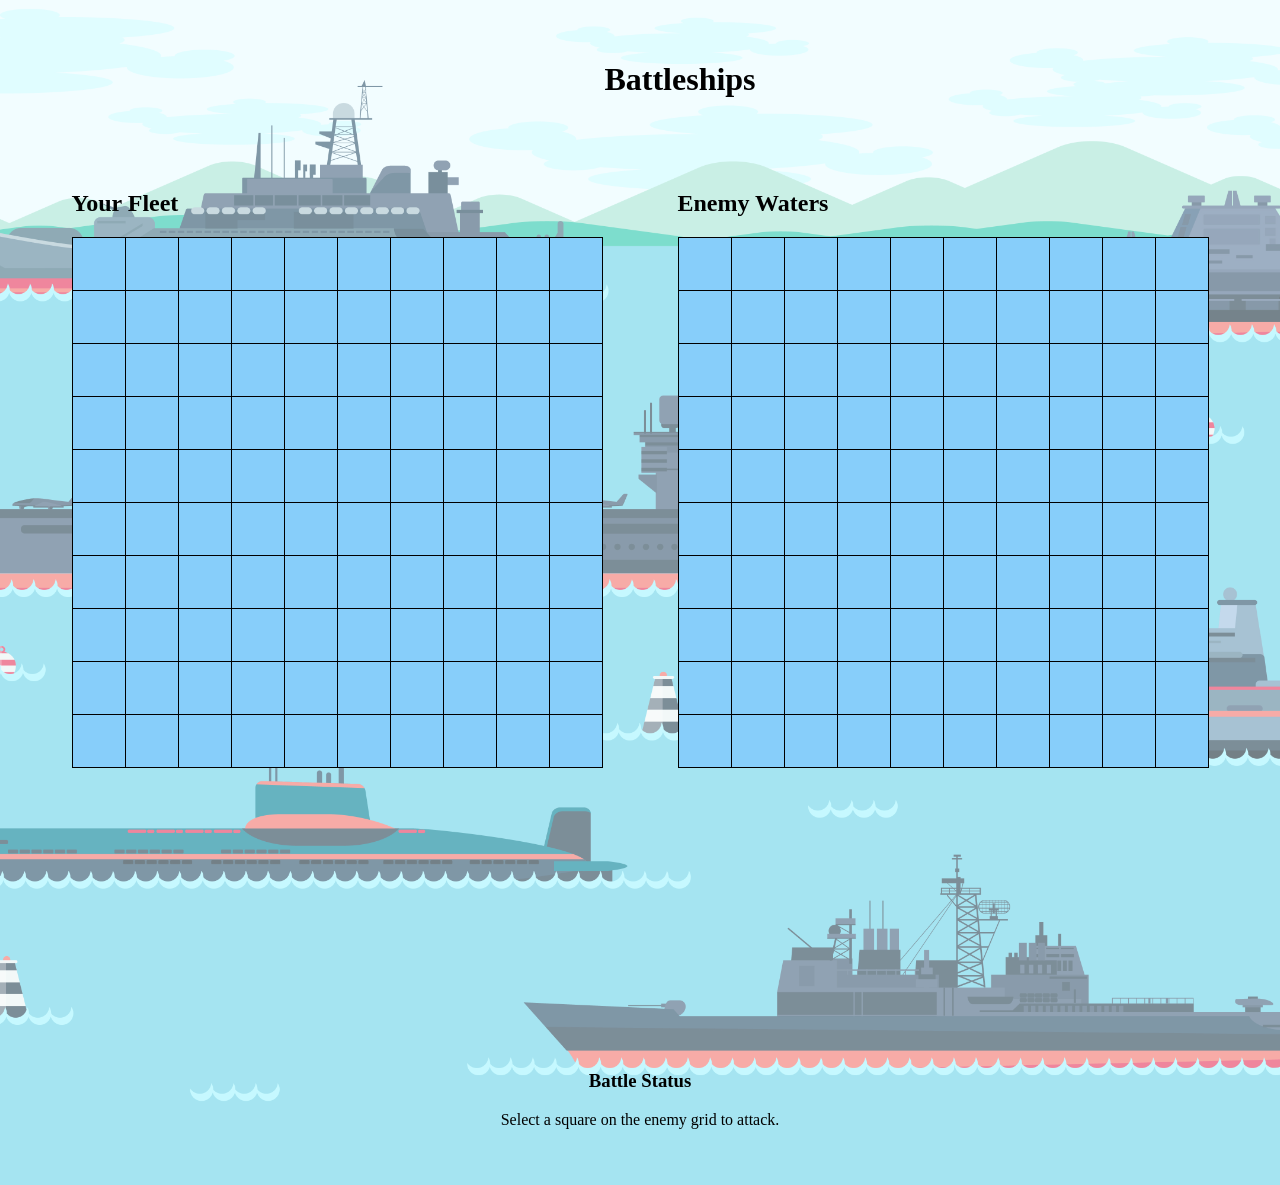
==== battle.html @ 04859f62 "added enemey board and battle page" ====
<!DOCTYPE html>
<html lang="en">
<head>
    <meta charset="UTF-8">
    <meta name="viewport" content="width=device-width, initial-scale=1.0">
    <title>Battle | Battleships</title>

    <link rel="stylesheet" href="assets/css/style.css">
</head>

<body class="battle-page">

    <header>
        <h1>Battleships</h1>
    </header>

    <main>

        <section id="battle-container">

            <div class="board-container">

                <h2>Your Fleet</h2>

                <table id="player-board">
                    <tbody>

                        <tr>
                            <td data-row="0" data-col="0"></td>
                            <td data-row="0" data-col="1"></td>
                            <td data-row="0" data-col="2"></td>
                            <td data-row="0" data-col="3"></td>
                            <td data-row="0" data-col="4"></td>
                            <td data-row="0" data-col="5"></td>
                            <td data-row="0" data-col="6"></td>
                            <td data-row="0" data-col="7"></td>
                            <td data-row="0" data-col="8"></td>
                            <td data-row="0" data-col="9"></td>
                        </tr>

                         
                        <tr>
                            <td data-row="1" data-col="0"></td>
                            <td data-row="1" data-col="1"></td>
                            <td data-row="1" data-col="2"></td>
                            <td data-row="1" data-col="3"></td>
                            <td data-row="1" data-col="4"></td>
                            <td data-row="1" data-col="5"></td>
                            <td data-row="1" data-col="6"></td>
                            <td data-row="1" data-col="7"></td>
                            <td data-row="1" data-col="8"></td>
                            <td data-row="1" data-col="9"></td>
                        </tr>

                        <tr>
                            <td data-row="2" data-col="0"></td>
                            <td data-row="2" data-col="1"></td>
                            <td data-row="2" data-col="2"></td>
                            <td data-row="2" data-col="3"></td>
                            <td data-row="2" data-col="4"></td>
                            <td data-row="2" data-col="5"></td>
                            <td data-row="2" data-col="6"></td>
                            <td data-row="2" data-col="7"></td>
                            <td data-row="2" data-col="8"></td>
                            <td data-row="2" data-col="9"></td>
                        </tr>

                        <tr>
                            <td data-row="3" data-col="0"></td>
                            <td data-row="3" data-col="1"></td>
                            <td data-row="3" data-col="2"></td>
                            <td data-row="3" data-col="3"></td>
                            <td data-row="3" data-col="4"></td>
                            <td data-row="3" data-col="5"></td>
                            <td data-row="3" data-col="6"></td>
                            <td data-row="3" data-col="7"></td>
                            <td data-row="3" data-col="8"></td>
                            <td data-row="3" data-col="9"></td>
                        </tr>

                   
                        <tr>
                            <td data-row="4" data-col="0"></td>
                            <td data-row="4" data-col="1"></td>
                            <td data-row="4" data-col="2"></td>
                            <td data-row="4" data-col="3"></td>
                            <td data-row="4" data-col="4"></td>
                            <td data-row="4" data-col="5"></td>
                            <td data-row="4" data-col="6"></td>
                            <td data-row="4" data-col="7"></td>
                            <td data-row="4" data-col="8"></td>
                            <td data-row="4" data-col="9"></td>
                        </tr>

                        
                        <tr>
                            <td data-row="5" data-col="0"></td>
                            <td data-row="5" data-col="1"></td>
                            <td data-row="5" data-col="2"></td>
                            <td data-row="5" data-col="3"></td>
                            <td data-row="5" data-col="4"></td>
                            <td data-row="5" data-col="5"></td>
                            <td data-row="5" data-col="6"></td>
                            <td data-row="5" data-col="7"></td>
                            <td data-row="5" data-col="8"></td>
                            <td data-row="5" data-col="9"></td>
                        </tr>

                       
                        <tr>
                            <td data-row="6" data-col="0"></td>
                            <td data-row="6" data-col="1"></td>
                            <td data-row="6" data-col="2"></td>
                            <td data-row="6" data-col="3"></td>
                            <td data-row="6" data-col="4"></td>
                            <td data-row="6" data-col="5"></td>
                            <td data-row="6" data-col="6"></td>
                            <td data-row="6" data-col="7"></td>
                            <td data-row="6" data-col="8"></td>
                            <td data-row="6" data-col="9"></td>
                        </tr>

                     
                        <tr>
                            <td data-row="7" data-col="0"></td>
                            <td data-row="7" data-col="1"></td>
                            <td data-row="7" data-col="2"></td>
                            <td data-row="7" data-col="3"></td>
                            <td data-row="7" data-col="4"></td>
                            <td data-row="7" data-col="5"></td>
                            <td data-row="7" data-col="6"></td>
                            <td data-row="7" data-col="7"></td>
                            <td data-row="7" data-col="8"></td>
                            <td data-row="7" data-col="9"></td>
                        </tr>

                       
                            <td data-row="8" data-col="0"></td>
                            <td data-row="8" data-col="1"></td>
                            <td data-row="8" data-col="2"></td>
                            <td data-row="8" data-col="3"></td>
                            <td data-row="8" data-col="4"></td>
                            <td data-row="8" data-col="5"></td>
                            <td data-row="8" data-col="6"></td>
                            <td data-row="8" data-col="7"></td>
                            <td data-row="8" data-col="8"></td>
                            <td data-row="8" data-col="9"></td>
                        </tr>

                       
                        <tr>
                            <td data-row="9" data-col="0"></td>
                            <td data-row="9" data-col="1"></td>
                            <td data-row="9" data-col="2"></td>
                            <td data-row="9" data-col="3"></td>
                            <td data-row="9" data-col="4"></td>
                            <td data-row="9" data-col="5"></td>
                            <td data-row="9" data-col="6"></td>
                            <td data-row="9" data-col="7"></td>
                            <td data-row="9" data-col="8"></td>
                            <td data-row="9" data-col="9"></td>
                        </tr>


                    </tbody>
                </table>

            </div>

            <div class="board-container">

                <h2>Enemy Waters</h2>

                <table id="enemy-board">
                    <tbody>

                        <tr>
                            <td data-row="0" data-col="0"></td>
                            <td data-row="0" data-col="1"></td>
                            <td data-row="0" data-col="2"></td>
                            <td data-row="0" data-col="3"></td>
                            <td data-row="0" data-col="4"></td>
                            <td data-row="0" data-col="5"></td>
                            <td data-row="0" data-col="6"></td>
                            <td data-row="0" data-col="7"></td>
                            <td data-row="0" data-col="8"></td>
                            <td data-row="0" data-col="9"></td>
                        </tr>

                        <tr>
                            <td data-row="1" data-col="0"></td>
                            <td data-row="1" data-col="1"></td>
                            <td data-row="1" data-col="2"></td>
                            <td data-row="1" data-col="3"></td>
                            <td data-row="1" data-col="4"></td>
                            <td data-row="1" data-col="5"></td>
                            <td data-row="1" data-col="6"></td>
                            <td data-row="1" data-col="7"></td>
                            <td data-row="1" data-col="8"></td>
                            <td data-row="1" data-col="9"></td>
                        </tr>

                          <tr>
                            <td data-row="2" data-col="0"></td>
                            <td data-row="2" data-col="1"></td>
                            <td data-row="2" data-col="2"></td>
                            <td data-row="2" data-col="3"></td>
                            <td data-row="2" data-col="4"></td>
                            <td data-row="2" data-col="5"></td>
                            <td data-row="2" data-col="6"></td>
                            <td data-row="2" data-col="7"></td>
                            <td data-row="2" data-col="8"></td>
                            <td data-row="2" data-col="9"></td>
                        </tr>

                        <tr>
                            <td data-row="3" data-col="0"></td>
                            <td data-row="3" data-col="1"></td>
                            <td data-row="3" data-col="2"></td>
                            <td data-row="3" data-col="3"></td>
                            <td data-row="3" data-col="4"></td>
                            <td data-row="3" data-col="5"></td>
                            <td data-row="3" data-col="6"></td>
                            <td data-row="3" data-col="7"></td>
                            <td data-row="3" data-col="8"></td>
                            <td data-row="3" data-col="9"></td>
                        </tr>

                   
                        <tr>
                            <td data-row="4" data-col="0"></td>
                            <td data-row="4" data-col="1"></td>
                            <td data-row="4" data-col="2"></td>
                            <td data-row="4" data-col="3"></td>
                            <td data-row="4" data-col="4"></td>
                            <td data-row="4" data-col="5"></td>
                            <td data-row="4" data-col="6"></td>
                            <td data-row="4" data-col="7"></td>
                            <td data-row="4" data-col="8"></td>
                            <td data-row="4" data-col="9"></td>
                        </tr>

                        
                        <tr>
                            <td data-row="5" data-col="0"></td>
                            <td data-row="5" data-col="1"></td>
                            <td data-row="5" data-col="2"></td>
                            <td data-row="5" data-col="3"></td>
                            <td data-row="5" data-col="4"></td>
                            <td data-row="5" data-col="5"></td>
                            <td data-row="5" data-col="6"></td>
                            <td data-row="5" data-col="7"></td>
                            <td data-row="5" data-col="8"></td>
                            <td data-row="5" data-col="9"></td>
                        </tr>

                       
                        <tr>
                            <td data-row="6" data-col="0"></td>
                            <td data-row="6" data-col="1"></td>
                            <td data-row="6" data-col="2"></td>
                            <td data-row="6" data-col="3"></td>
                            <td data-row="6" data-col="4"></td>
                            <td data-row="6" data-col="5"></td>
                            <td data-row="6" data-col="6"></td>
                            <td data-row="6" data-col="7"></td>
                            <td data-row="6" data-col="8"></td>
                            <td data-row="6" data-col="9"></td>
                        </tr>

                     
                        <tr>
                            <td data-row="7" data-col="0"></td>
                            <td data-row="7" data-col="1"></td>
                            <td data-row="7" data-col="2"></td>
                            <td data-row="7" data-col="3"></td>
                            <td data-row="7" data-col="4"></td>
                            <td data-row="7" data-col="5"></td>
                            <td data-row="7" data-col="6"></td>
                            <td data-row="7" data-col="7"></td>
                            <td data-row="7" data-col="8"></td>
                            <td data-row="7" data-col="9"></td>
                        </tr>

                       
                            <td data-row="8" data-col="0"></td>
                            <td data-row="8" data-col="1"></td>
                            <td data-row="8" data-col="2"></td>
                            <td data-row="8" data-col="3"></td>
                            <td data-row="8" data-col="4"></td>
                            <td data-row="8" data-col="5"></td>
                            <td data-row="8" data-col="6"></td>
                            <td data-row="8" data-col="7"></td>
                            <td data-row="8" data-col="8"></td>
                            <td data-row="8" data-col="9"></td>
                        </tr>

                       
                        <tr>
                            <td data-row="9" data-col="0"></td>
                            <td data-row="9" data-col="1"></td>
                            <td data-row="9" data-col="2"></td>
                            <td data-row="9" data-col="3"></td>
                            <td data-row="9" data-col="4"></td>
                            <td data-row="9" data-col="5"></td>
                            <td data-row="9" data-col="6"></td>
                            <td data-row="9" data-col="7"></td>
                            <td data-row="9" data-col="8"></td>
                            <td data-row="9" data-col="9"></td>
                        </tr>

                        

                    </tbody>
                </table>

            </div>

        </section>

        <section id="game-info">

            <h3>Battle Status</h3>

            <p id="status-message">
                Select a square on the enemy grid to attack.
            </p>

        </section>

    </main>

    <script src="assets/js/battle.js"></script>

</body>
</html>
---- assets/css/style.css ----
body {
  margin: 0;
  min-height: 100vh;
}

header {
  padding: 40px;
  text-align: center;
  position: absolute;
  width: 100%;
  top: 0;
}

#main-menu {
  padding-top: 20vh;
  height: 80vh;
  position: absolute;
}

.menu-content {
  text-align: center;
  padding: 40px;
}

.menu-buttons {
  display: flex;
  flex-direction: column;
  gap: 15px;

  margin-top: 20px;
}

footer{
  bottom: 0;
  position: absolute;
}

.home-page {
  display: flex;
  justify-content: center;
  align-items: center;

  background-image: url("../images/title_screen.jpg");
  background-size: cover;
  background-position: center;
  background-color: rgba(255, 255, 255, 0.4);
  background-blend-mode: lighten;
}

.placement-page {
    background-image: url("../images/title_screen.jpg");
    background-size: cover;
    background-position: center;
    background-color: rgba(255, 255, 255, 0.4);
    background-blend-mode: lighten;
}

#placement-container {
    padding-top: 150px;
    min-height: 100vh;

    display: flex;
    flex-direction: column;
    align-items: center;
}

.placement-info {
    text-align: center;
    margin-bottom: 20px;
}

.placement-info h2 {
    margin-bottom: 10px;
}

.board-container {
    margin: 20px 0;
}

#player-board, #enemy-board {
    border-collapse: collapse;
}

#player-board td, #enemy-board td {
    width: 50px;
    height: 50px;
    border: 1px solid black;
    background-color: lightskyblue;;
    cursor: pointer;
}

#player-board td:hover, #enemy-board td:hover {
    background-color: rgba(135, 206, 250, 0.9);
}

.controls {
    display: flex;
    gap: 15px;
    margin-top: 20px;
}

.controls button {
    padding: 10px 20px;
    cursor: pointer;
}

#player-board td.ship, #enemy-board td.ship {
    background-color: gray;
}
#player-board td.hit, #enemy-board td.hit {
    background-color: red;
}

#player-board td.miss, #enemy-board td.miss {
    background-color: white;
}

.battle-page {
    background-image: url("../images/title_screen.jpg");
    background-size: cover;
    background-position: center;
    background-color: rgba(255, 255, 255, 0.4);
    background-blend-mode: lighten;
}

#battle-container {
    padding-top: 150px;
    min-height: 100vh;

    display: flex;
    justify-content: center;
    gap: 50px;
}

#game-info {
    text-align: center;
    margin-top: 20px;
    padding-bottom: 40px;
}


@media screen and (max-width: 576px) {

    header h1 {
        font-size: 2rem;
    }

    .main-menu-content h2 {
        font-size: 1.8rem;
    }

    .main-menu-content p {
        font-size: 1rem;
        padding: 0 1rem;
    }

    .menu-buttons {
        width: 90%;
        margin: 0 auto;
    }

    .menu-buttons .btn {
        width: 100%;
        margin-bottom: 1rem;
    }

    #main-menu {
        padding: 2rem 1rem;
        text-align: center;
    }

    #placement-section {
        padding-top: 120px;
    }

    #player-board td {
        width: 28px;
        height: 28px;
    }

    .controls {
        flex-direction: column;
        width: 90%;
    }

    .controls button {
        width: 100%;
    }

    #battle-container {
    flex-direction: column;
    align-items: center;
    padding-top: 120px;
}

#player-board td,
#enemy-board td {
    width: 28px;
    height: 28px;
}

}




@media screen and (min-width: 577px) and (max-width: 1024px) {

    header h1 {
        font-size: 3rem;
    }

    .main-menu-content h2 {
        font-size: 2.5rem;
    }

    .menu-buttons {
        width: 70%;
        margin: 0 auto;
    }

    .menu-buttons .btn {
        width: 100%;
        margin-bottom: 1rem;
    }

      #player-board td {
        width: 40px;
        height: 40px;
    }

    #battle-container {
    gap: 25px;
}

#player-board td,
#enemy-board td {
    width: 40px;
    height: 40px;
}
}


@media screen and (min-width: 1025px) {

    .menu-buttons {
        width: 400px;
        margin: 0 auto;
    }

    .menu-buttons .btn {
        width: 100%;
        margin-bottom: 1rem;
    }

    #battle-container {
    gap: 75px;
}
}
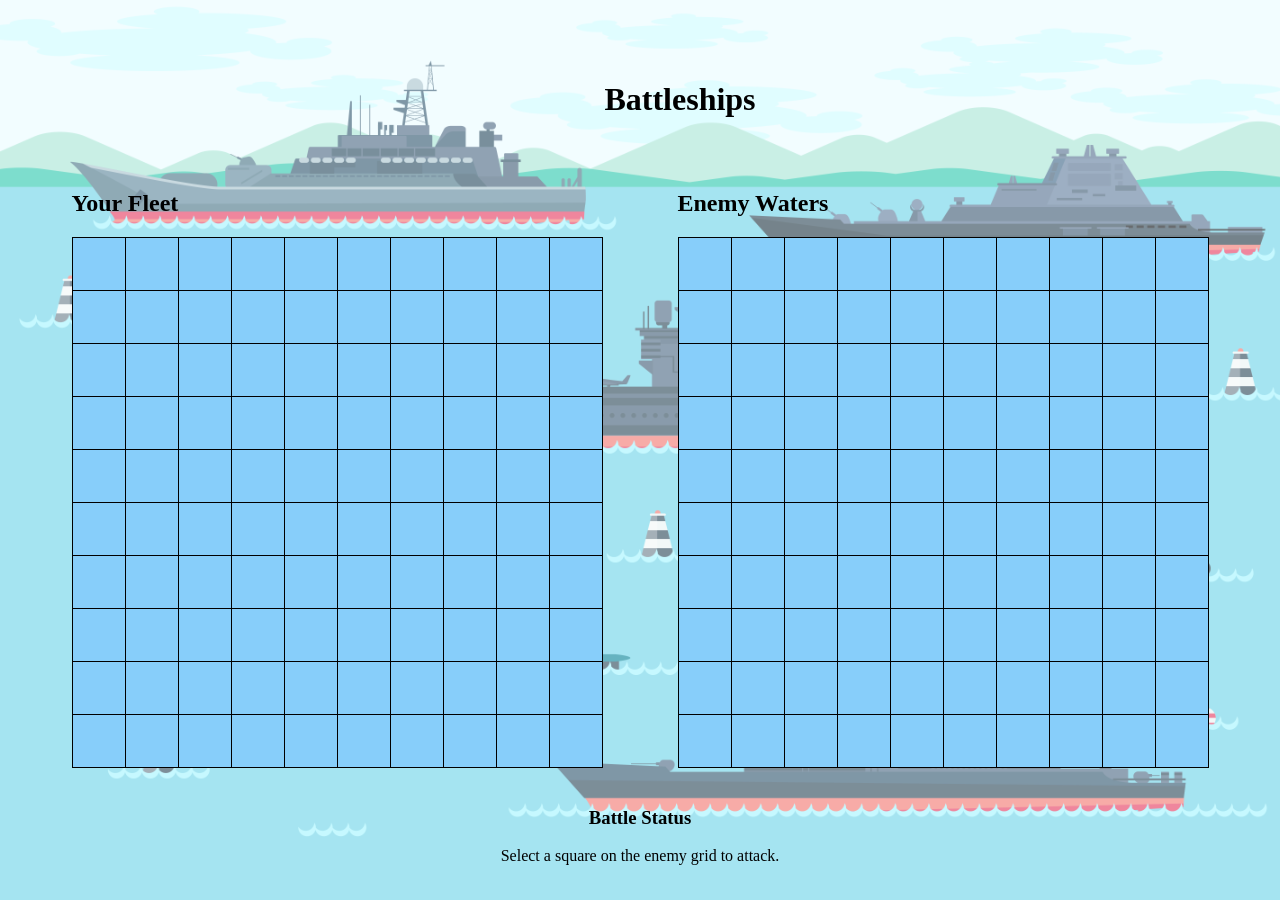
==== commit 399f8a91: "fixed validation errors" ====
--- a/battle.html
+++ b/battle.html
@@ -11,10 +11,12 @@
 <body class="battle-page">
 
     <header>
-        <h1>Battleships</h1>
+         <h1>Battleships</h1>
     </header>
 
     <main>
+
+         
 
         <section id="battle-container">
 
@@ -134,7 +136,7 @@
                             <td data-row="7" data-col="9"></td>
                         </tr>
 
-                       
+                        <tr>
                             <td data-row="8" data-col="0"></td>
                             <td data-row="8" data-col="1"></td>
                             <td data-row="8" data-col="2"></td>
@@ -282,7 +284,7 @@
                             <td data-row="7" data-col="9"></td>
                         </tr>
 
-                       
+                       <tr>
                             <td data-row="8" data-col="0"></td>
                             <td data-row="8" data-col="1"></td>
                             <td data-row="8" data-col="2"></td>
--- a/assets/css/style.css
+++ b/assets/css/style.css
@@ -93,15 +93,22 @@
     background-color: rgba(135, 206, 250, 0.9);
 }
 
-.controls {
+.placement-controls {
     display: flex;
     gap: 15px;
     margin-top: 20px;
 }
 
-.controls button {
+.placement-controls button {
     padding: 10px 20px;
     cursor: pointer;
+    background-color: #08c4f3; 
+}
+
+.menu-buttons button {
+    padding: 10px 20px;
+    cursor: pointer;
+    background-color: #08c4f3; 
 }
 
 #player-board td.ship, #enemy-board td.ship {
@@ -120,13 +127,19 @@
     background-size: cover;
     background-position: center;
     background-color: rgba(255, 255, 255, 0.4);
-    background-blend-mode: lighten;
-}
+    background-blend-mode: lighten; 
+  
+}
+
+ header {
+    text-align: center;
+    margin: 20px 0;
+}
+
+
 
 #battle-container {
     padding-top: 150px;
-    min-height: 100vh;
-
     display: flex;
     justify-content: center;
     gap: 50px;
@@ -134,8 +147,7 @@
 
 #game-info {
     text-align: center;
-    margin-top: 20px;
-    padding-bottom: 40px;
+    margin-bottom: 20px;
 }
 
 
